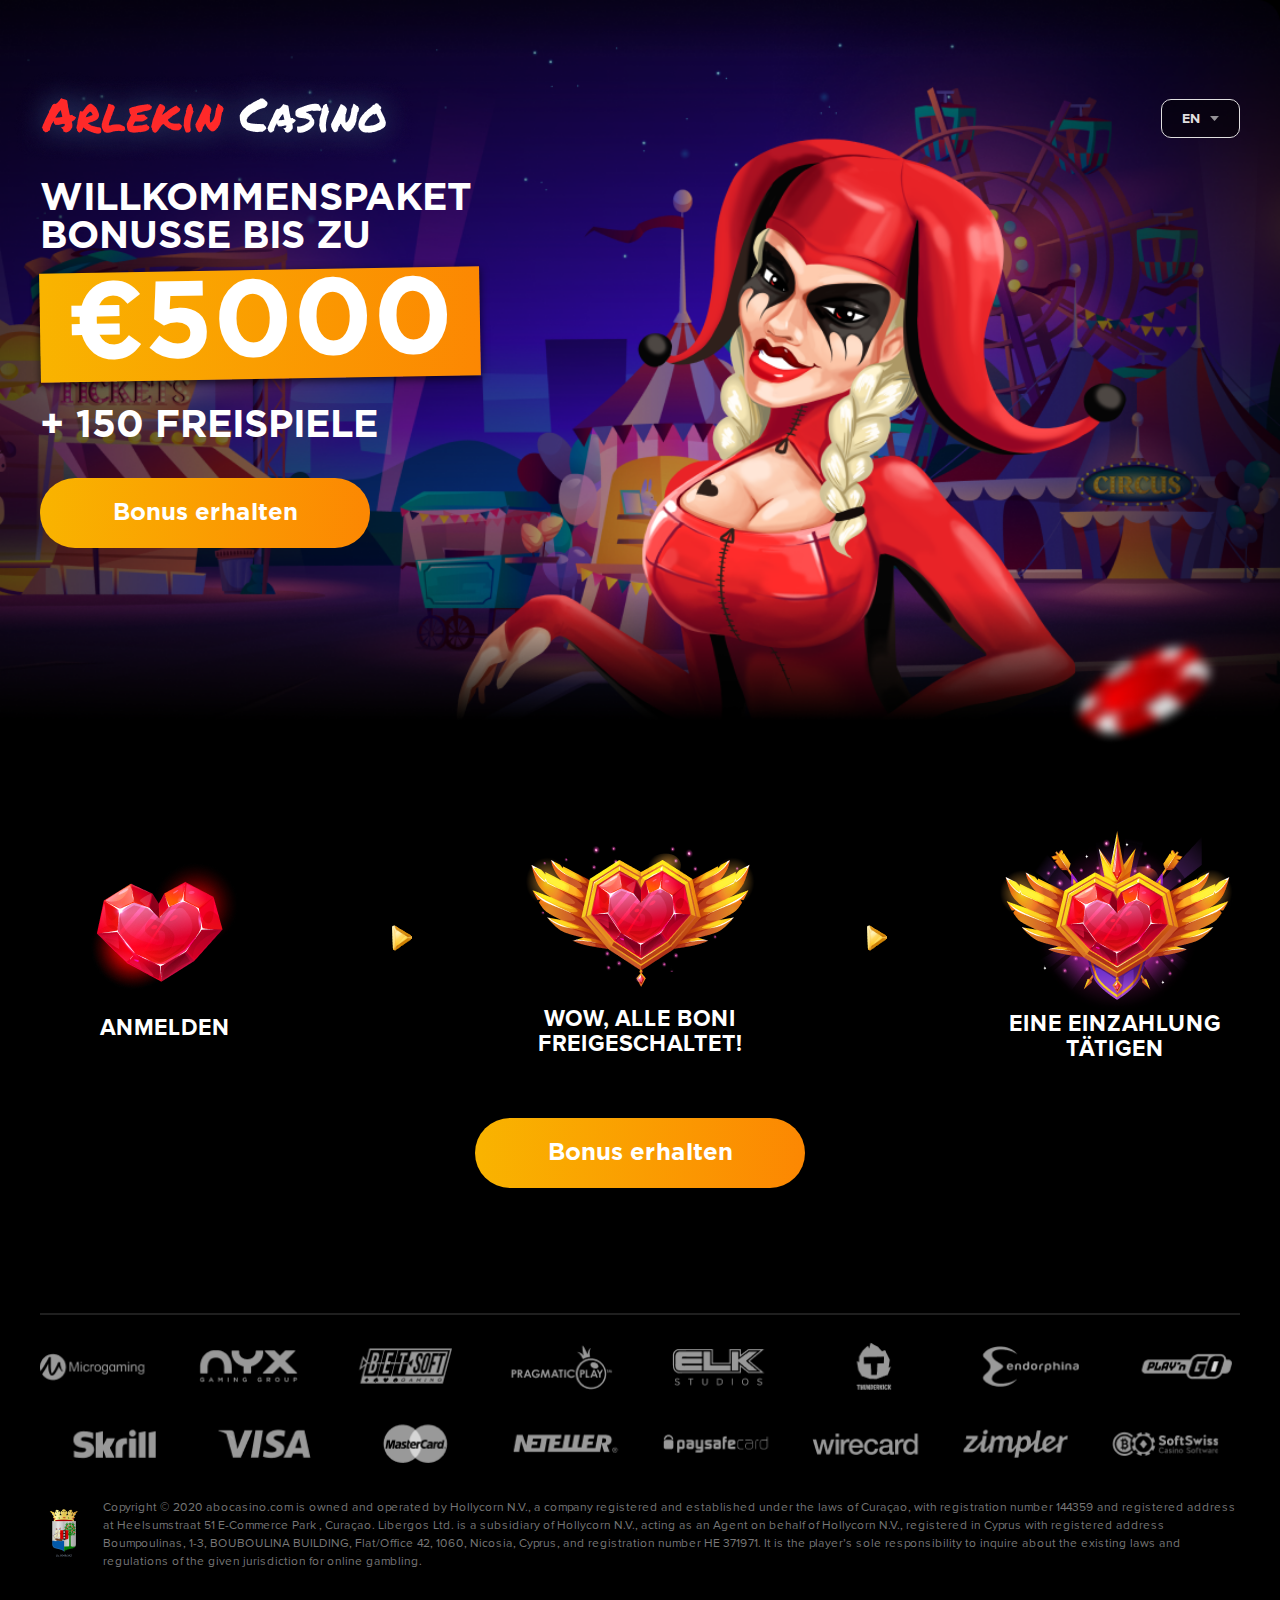
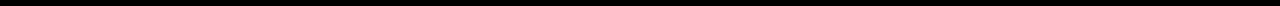
==== de.html @ 3e90ab26 "add fix anim" ====
<!DOCTYPE html>
<html lang="en">

<head>
    <meta charset="UTF-8">
    <meta http-equiv="X-UA-Compatible" content="IE=edge">
    <meta name="viewport" content="width=device-width, initial-scale=1.0">
    <link rel="apple-touch-icon" sizes="152x152" href="fav/apple-touch-icon.png">
    <link rel="icon" type="image/png" sizes="32x32" href="fav/favicon-32x32.png">
    <link rel="icon" type="image/png" sizes="16x16" href="fav/favicon-16x16.png">
    <link rel="manifest" href="fav/site.webmanifest">
    <meta name="msapplication-TileColor" content="#2b5797">
    <meta name="theme-color" content="#ffffff">
    <title>Arlekin Casino</title>
    <link rel="stylesheet" href="css/style.css">
</head>

<body>
    <div class="wrapper">
        <header class="header">
            <div class="header__container">
                <div class="header__inner">
                    <div class="header__menu">
                        <a href="#" class="header__logo"><img src="img/logo.png" alt="logo"></a>
                        <a href="index.html" class="header__local">
                            <p>EN</p>
                            <img src="img/arrow.png" alt="arrow">
                        </a>
                    </div>
                    <div class="header__info">
                        <h2>Willkommenspaket Bonusse bis zu</h2>
                        <h4>€5000</h4>
                        <h3>+ 150 freispiele </h3>
                        <a href="#">Bonus erhalten</a>
                        <div class="header__links-mob">
                            <a href="#" class="header__link">
                                <img src="img/img_mob-en.png" alt="proposition">
                            </a>
                        </div>
                    </div>
                </div>
            </div>
        </header>
        <main class="main">
            <div class="proposition">
                <div class="proposition__container">
                    <div class="proposition__iner">
                        <div class="proposition__images">
                            <div class="proposition__img">
                                <a href="#" class="link" style="text-decoration: none;">
                                    <img class="heart" src="img/img1.png" alt="heard">
                                    <p class="first">Anmelden</p>
                                </a>
                            </div>
                            <div class="proposition__arrow">
                                <div class="arrowAnim">
                                    <div class="arrowSliding">
                                        <div class="arrow"></div>
                                    </div>
                                    <div class="arrowSliding delay1">
                                        <div class="arrow"></div>
                                    </div>
                                    <div class="arrowSliding delay2">
                                        <div class="arrow"></div>
                                    </div>
                                    <div class="arrowSliding delay3">
                                        <div class="arrow"></div>
                                    </div>
                                </div>
                            </div>
                            <div class="proposition__img">
                                <img src="img/img2.png" alt="heard">
                                <p class="second">Wow, alle Boni freigeschaltet!</p>
                            </div>
                            <div class="proposition__arrow">
                                <div class="proposition__arrow">
                                    <div class="arrowAnim">
                                        <div class="arrowSliding">
                                            <div class="arrow"></div>
                                        </div>
                                        <div class="arrowSliding delay1">
                                            <div class="arrow"></div>
                                        </div>
                                        <div class="arrowSliding delay2">
                                            <div class="arrow"></div>
                                        </div>
                                        <div class="arrowSliding delay3">
                                            <div class="arrow"></div>
                                        </div>
                                    </div>
                                </div>
                            </div>
                            <div class="proposition__img">
                                <img src="img/img3.png" alt="heard">
                                <p class="third">eine Einzahlung tätigen</p>
                            </div>
                        </div>
                        <div class="proposition__links">
                            <a href="#" class="proposition__link">Bonus erhalten</a>
                        </div>
                    </div>
                </div>
            </div>
            <div class="footer">
                <div class="footer__container">
                    <div class="footer__inner">
                        <div class="footer__line">
                            <hr>
                        </div>
                        <div class="footer__partners">
                            <img class="decs" src="img/partners.png" alt="partners">
                            <img class="mob" src="img/partners_mob.png" alt="partners">
                        </div>
                        <div class="footer__info">
                            <div class="footer__logo">
                                <img src="img/footer-logo.png" alt="logo">
                            </div>                            
                            <div class="footer__text">
                                <p>Copyright © 2020 abocasino.com is owned and operated by Hollycorn N.V., a company registered and established under the laws of Curaçao, with registration number 144359 and registered address at Heelsumstraat 51 E-Commerce Park , Curaçao. Libergos Ltd. is a subsidiary of Hollycorn N.V., acting as an Agent on behalf of Hollycorn N.V., registered in Cyprus with registered address Boumpoulinas, 1-3, BOUBOULINA BUILDING, Flat/Office 42, 1060, Nicosia, Cyprus, and registration number ΗΕ 371971. It is the player’s sole responsibility to inquire about the existing laws and regulations of the given jurisdiction for online gambling.</p>
                            </div>
                        </div>
                    </div>
                </div>
            </div>
        </main>
    </div>
</body>

</html>
---- css/style.css ----
@charset "UTF-8";
@font-face {
  font-family: "Proxima Nova";
  src: url("../fonts/ProximaNova-Regular.woff");
  font-weight: 400; }
@font-face {
  font-family: "Proxima Nova";
  src: url("../fonts/ProximaNova-Bold.woff");
  font-weight: 700; }
@font-face {
  font-family: "Gotham Pro";
  src: url("../fonts/GothamPro.woff");
  font-weight: 400; }
@font-face {
  font-family: "Gotham Pro";
  src: url("../fonts/GothamPro-Bold.woff");
  font-weight: 700; }
.arrowAnim {
  width: 0px;
  height: 30px;
  display: flex;
  justify-content: center;
  align-items: center; }
  @media (max-width: 768px) {
    .arrowAnim {
      display: none; } }

.arrow {
  width: 25px;
  height: 32px;
  background: url("../img/heard.png") 100%/cover no-repeat; }
  @media (max-width: 979px) {
    .arrow {
      width: 15px;
      height: 22px; } }
  @media (max-width: 768px) {
    .arrow {
      display: none; } }

.arrowSliding {
  position: absolute;
  -webkit-animation: slide 4s linear infinite;
  animation: slide 4s linear infinite; }

.delay1 {
  -webkit-animation-delay: 1s;
  animation-delay: 1s; }

.delay2 {
  -webkit-animation-delay: 2s;
  animation-delay: 2s; }

.delay3 {
  -webkit-animation-delay: 3s;
  animation-delay: 3s; }

@keyframes slide {
  0% {
    opacity: 0;
    transform: translateX(-5vw); }
  20% {
    opacity: 1;
    transform: translateX(-3vw); }
  80% {
    opacity: 1;
    transform: translateX(3vw); }
  100% {
    opacity: 0;
    transform: translateX(5vw); } }
.heart {
  animation-name: anime;
  /* имя кейфрейма для анимации */
  animation-duration: 700ms;
  /* длительность анимации */
  animation-iteration-count: infinite;
  /* количество повторений, в данном случае - бесконечно */
  animation-direction: alternate;
  /* проигрывать анимацию в прямом и в обратном порядке */
  animation-timing-function: ease-in; }

@keyframes anime {
  0% {
    transform: scale(1); }
  100% {
    transform: scale(1.1); } }
*, *::before, *::after {
  margin: 0;
  padding: 0;
  border: none;
  box-sizing: border-box; }

html, .body {
  height: 100%;
  min-width: 320px;
  background-color: #000; }

.body {
  font-family: "Proxima Nova"; }

.wrapper {
  min-height: 0%;
  display: flex;
  flex-direction: column;
  overflow: hidden; }

.main {
  flex: 1 1 auto;
  overflow: hidden; }

[class*="__container"] {
  max-width: 1280px;
  margin: 0 auto; }
  @media (max-width: 1320px) {
    [class*="__container"] {
      margin: 0 40px; } }

body::-webkit-scrollbar {
  width: 7px; }

body::-webkit-scrollbar-track {
  background: #000; }

body::-webkit-scrollbar-thumb {
  background-color: #F9B400;
  border-radius: 15px;
  border: 2px solid #000; }

body .header {
  padding-top: 66px;
  background: url("../img/back.png") 100% 100%/cover no-repeat;
  height: 750px; }
  @media (max-width: 979px) {
    body .header {
      background: url("../img/back.png") 60% 100%/cover no-repeat;
      height: 550px; } }
  @media (max-width: 768px) {
    body .header {
      height: 835px;
      background: url("../img/back_mob.png") 100% 100%/cover no-repeat;
      padding-top: 10px; } }
  body .header__menu {
    display: flex;
    justify-content: space-between;
    align-items: center; }
  body .header__logo {
    margin-left: -30px; }
    @media (max-width: 768px) {
      body .header__logo {
        margin-left: -20px; } }
    @media (max-width: 768px) {
      body .header__logo img {
        width: 100%; } }
  body .header__local {
    display: flex;
    align-items: center;
    background: rgba(0, 0, 0, 0.5);
    border: 1px solid #E0DFDF;
    border-radius: 10px;
    padding: 10px 20px;
    text-decoration: none; }
    body .header__local p {
      font-family: "Proxima Nova";
      font-style: normal;
      font-weight: 700;
      font-size: 14px;
      line-height: 17px;
      color: #E0DFDF;
      margin-right: 10px; }
  body .header__info {
    margin-top: 10px;
    display: flex;
    flex-direction: column;
    max-width: 540px; }
    body .header__info h2 {
      font-family: "Gotham Pro";
      font-style: normal;
      font-weight: 700;
      font-size: 38px;
      line-height: 100%;
      text-transform: uppercase;
      color: #FFFFFF; }
      @media (max-width: 979px) {
        body .header__info h2 {
          font-size: 26px; } }
      @media (max-width: 768px) {
        body .header__info h2 {
          font-size: 22px;
          text-align: center; } }
    body .header__info h4 {
      font-family: "Gotham Pro";
      font-style: normal;
      font-weight: 700;
      font-size: 109px;
      line-height: 100%;
      text-align: center;
      text-transform: uppercase;
      color: #FFFFFF;
      transform: rotate(-1deg);
      max-width: 440px;
      background: linear-gradient(94.47deg, #F9B400 0.44%, #FC8702 99.84%);
      box-shadow: 0px 2.39767px 8.39186px rgba(0, 0, 0, 0.7);
      margin-top: 14px; }
      @media (max-width: 979px) {
        body .header__info h4 {
          font-size: 80px;
          max-width: 320px;
          margin-top: 20px; } }
      @media (max-width: 768px) {
        body .header__info h4 {
          margin-top: 10px;
          font-size: 62px; } }
    body .header__info h3 {
      font-family: "Gotham Pro";
      font-style: normal;
      font-weight: 700;
      font-size: 38px;
      line-height: 100%;
      text-transform: uppercase;
      color: #FFFFFF;
      margin-top: 28px; }
      @media (max-width: 979px) {
        body .header__info h3 {
          font-size: 26px; } }
      @media (max-width: 768px) {
        body .header__info h3 {
          margin-top: 25px;
          text-align: center;
          font-size: 22px; } }
    body .header__info a {
      margin-top: 33px;
      background: linear-gradient(93.7deg, #F9B400 0%, #FC8702 100%);
      border-radius: 126px;
      font-family: "Gotham Pro";
      font-style: normal;
      font-weight: 700;
      font-size: 24px;
      line-height: 125%;
      color: #FFFFFF;
      display: block;
      text-decoration: none;
      max-width: 330px;
      padding: 20px 0px;
      text-align: center;
      transition: 0.3s; }
      body .header__info a:hover {
        box-shadow: 0px 0px 65.6651px rgba(250, 154, 1, 0.7); }
      @media (max-width: 979px) {
        body .header__info a {
          max-width: 280px; } }
      @media (max-width: 768px) {
        body .header__info a {
          text-align: center;
          width: 90%;
          margin: 30px auto 0;
          padding: 10px 0px;
          font-size: 16px;
          text-transform: uppercase; } }
  body .header__links-mob {
    display: none; }
    @media (max-width: 768px) {
      body .header__links-mob {
        display: block; } }
  @media (max-width: 768px) {
    body .header__links-mob a {
      margin-top: 10px;
      border: none;
      background: none;
      box-shadow: none; } }
body .main .proposition {
  margin-top: 66px; }
  @media (max-width: 979px) {
    body .main .proposition {
      margin-top: 0; } }
  @media (max-width: 768px) {
    body .main .proposition {
      display: none; } }
  body .main .proposition__images {
    display: flex;
    justify-content: space-between;
    align-items: center;
    height: 250px; }
  body .main .proposition__img {
    display: flex;
    flex-direction: column;
    align-items: center;
    width: 250px; }
    @media (max-width: 979px) {
      body .main .proposition__img {
        width: 200px; } }
    body .main .proposition__img p {
      font-family: "Proxima Nova";
      font-style: normal;
      font-weight: 700;
      font-size: 23px;
      line-height: 25px;
      text-align: center;
      letter-spacing: 0.0131502px;
      text-transform: uppercase;
      color: #FFFFFF;
      max-width: 250px;
      position: relative;
      text-decoration: none; }
      @media (max-width: 979px) {
        body .main .proposition__img p {
          font-size: 20px; } }
    body .main .proposition__img .second, body .main .proposition__img .first {
      top: 20px; }
  body .main .proposition__links {
    margin-top: 52px; }
  body .main .proposition__link {
    background: linear-gradient(93.7deg, #F9B400 0%, #FC8702 100%);
    border-radius: 126.474px;
    font-family: "Gotham Pro";
    font-style: normal;
    font-weight: 700;
    font-size: 24px;
    line-height: 125%;
    color: #FFFFFF;
    text-decoration: none;
    padding: 20px 0px;
    display: block;
    margin: 0 auto;
    max-width: 330px;
    text-align: center;
    transition: 0.3s; }
    body .main .proposition__link:hover {
      box-shadow: 0px 0px 65.6651px rgba(250, 154, 1, 0.7); }
body .main .footer {
  margin-top: 125px;
  margin-bottom: 35px; }
  @media (max-width: 979px) {
    body .main .footer {
      margin-top: 50px; } }
  @media (max-width: 768px) {
    body .main .footer {
      margin-top: 30px; } }
  body .main .footer__line {
    border: 1px solid rgba(255, 255, 255, 0.12);
    color: rgba(255, 255, 255, 0.12);
    text-align: center;
    display: block;
    margin: 0 auto; }
  body .main .footer__partners {
    margin-top: 25px; }
    body .main .footer__partners img {
      width: 100%; }
  @media (max-width: 768px) {
    body .main .footer .decs {
      display: none; } }
  body .main .footer .mob {
    display: none; }
    @media (max-width: 768px) {
      body .main .footer .mob {
        display: block; } }
  body .main .footer__info {
    margin-top: 25px;
    display: flex;
    justify-content: space-between;
    align-items: center; }
    @media (max-width: 768px) {
      body .main .footer__info {
        flex-direction: column; } }
  body .main .footer__logo {
    margin-right: 15px; }
  body .main .footer__text {
    font-family: "Proxima Nova";
    font-style: normal;
    font-weight: 400;
    font-size: 12px;
    line-height: 18px;
    color: rgba(255, 255, 255, 0.47); }
    @media (max-width: 768px) {
      body .main .footer__text {
        margin-top: 20px;
        text-align: center; } }

/*# sourceMappingURL=style.css.map */
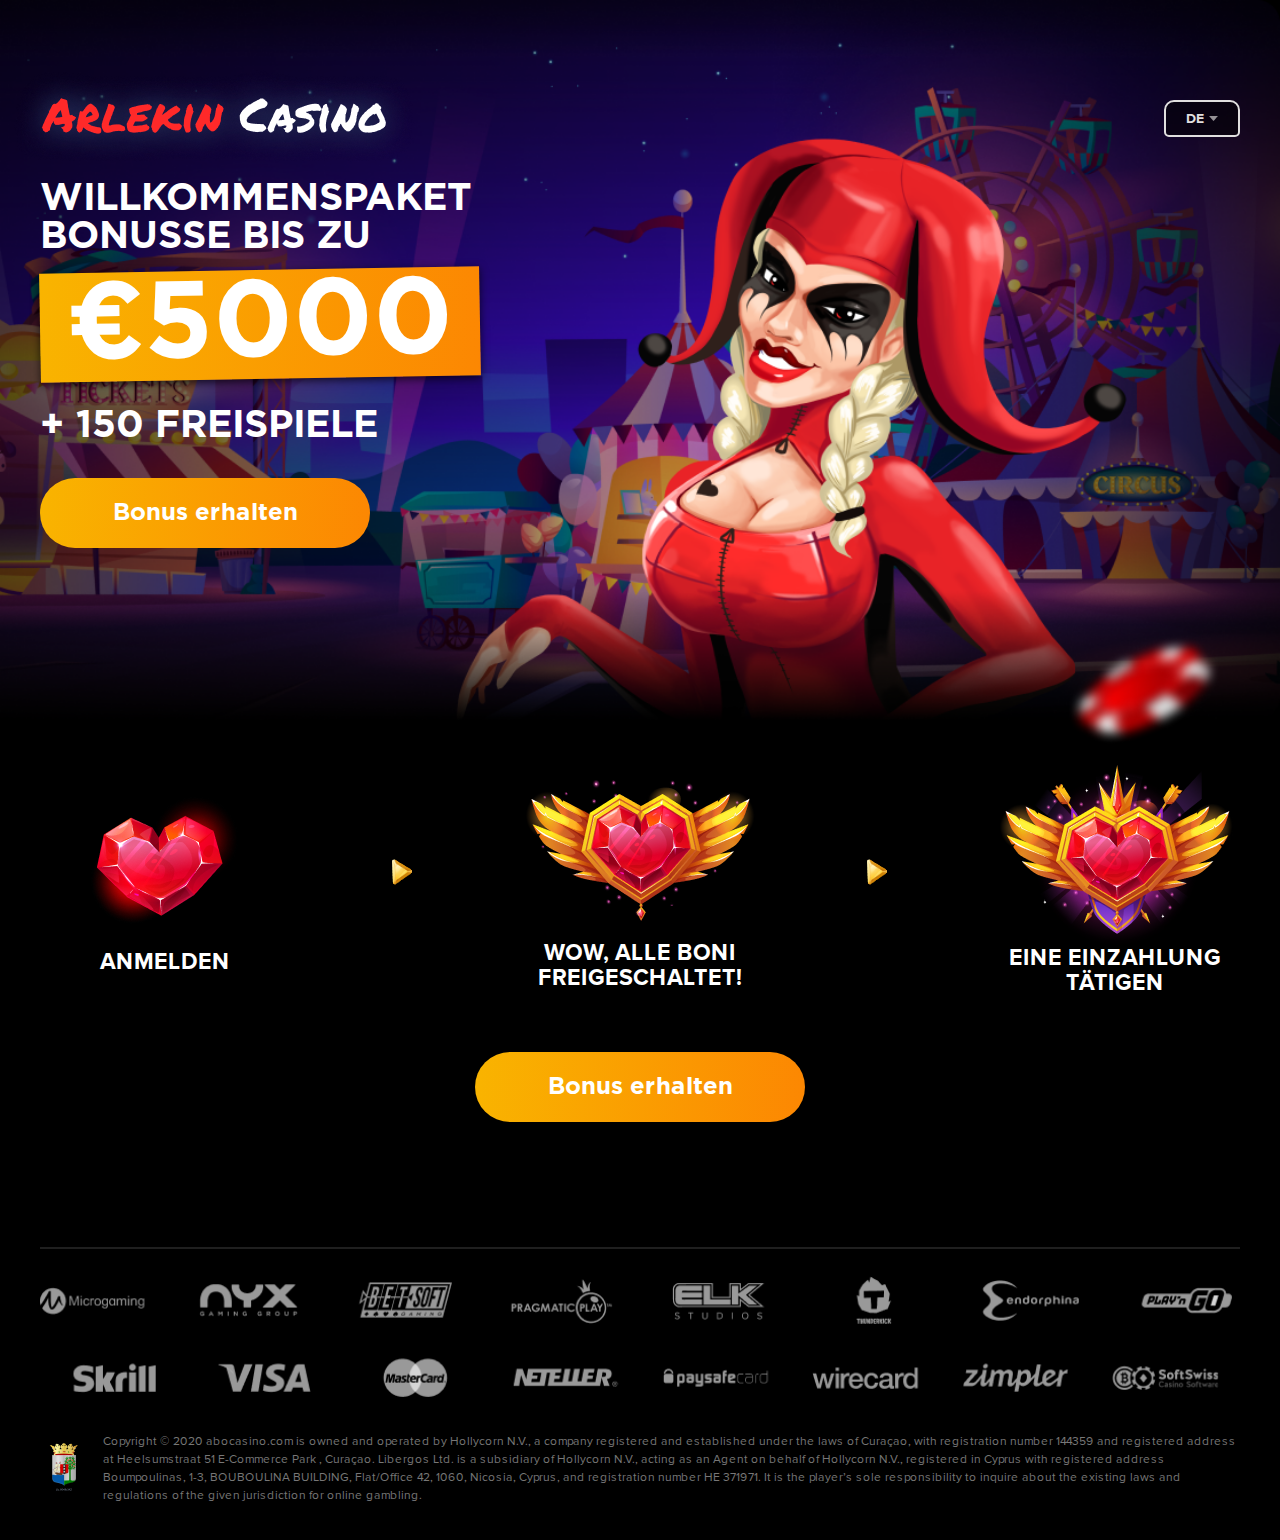
==== commit 4fd9b975: "add new link" ====
--- a/de.html
+++ b/de.html
@@ -22,16 +22,19 @@
                 <div class="header__inner">
                     <div class="header__menu">
                         <a href="#" class="header__logo"><img src="img/logo.png" alt="logo"></a>
-                        <a href="index.html" class="header__local">
-                            <p>EN</p>
-                            <img src="img/arrow.png" alt="arrow">
-                        </a>
+                        <div class="dropdown">
+                            <button class="dropbtn">de <img src="img/arrow.png" alt="arrow"></button>
+                            <div class="dropdown-content">
+                                <a href="index.html"><img src="img/en.png" alt="en"> english</a>
+                                <a href="#"><img src="img/no.png" alt="no"> norway</a>
+                            </div>
+                        </div>
                     </div>
                     <div class="header__info">
                         <h2>Willkommenspaket Bonusse bis zu</h2>
                         <h4>€5000</h4>
                         <h3>+ 150 freispiele </h3>
-                        <a href="#">Bonus erhalten</a>
+                        <a href="https://www.arlekincasino.com/de/users/sign_up">Bonus erhalten</a>
                         <div class="header__links-mob">
                             <a href="#" class="header__link">
                                 <img src="img/img_mob-en.png" alt="proposition">
@@ -47,7 +50,7 @@
                     <div class="proposition__iner">
                         <div class="proposition__images">
                             <div class="proposition__img">
-                                <a href="#" class="link" style="text-decoration: none;">
+                                <a href="https://www.arlekincasino.com/de/users/sign_up" class="link" style="text-decoration: none;">
                                     <img class="heart" src="img/img1.png" alt="heard">
                                     <p class="first">Anmelden</p>
                                 </a>
@@ -69,7 +72,7 @@
                                 </div>
                             </div>
                             <div class="proposition__img">
-                                <img src="img/img2.png" alt="heard">
+                                <img class="heart" src="img/img2.png" alt="heard">
                                 <p class="second">Wow, alle Boni freigeschaltet!</p>
                             </div>
                             <div class="proposition__arrow">
@@ -91,12 +94,12 @@
                                 </div>
                             </div>
                             <div class="proposition__img">
-                                <img src="img/img3.png" alt="heard">
+                                <img class="heart" src="img/img3.png" alt="heard">
                                 <p class="third">eine Einzahlung tätigen</p>
                             </div>
                         </div>
                         <div class="proposition__links">
-                            <a href="#" class="proposition__link">Bonus erhalten</a>
+                            <a href="https://www.arlekincasino.com/de/users/sign_up" class="proposition__link">Bonus erhalten</a>
                         </div>
                     </div>
                 </div>
--- a/css/style.css
+++ b/css/style.css
@@ -83,11 +83,160 @@
     transform: scale(1); }
   100% {
     transform: scale(1.1); } }
+@font-face {
+  font-family: "Proxima Nova";
+  src: url("../fonts/ProximaNova-Regular.woff");
+  font-weight: 400; }
+@font-face {
+  font-family: "Proxima Nova";
+  src: url("../fonts/ProximaNova-Bold.woff");
+  font-weight: 700; }
+@font-face {
+  font-family: "Gotham Pro";
+  src: url("../fonts/GothamPro.woff");
+  font-weight: 400; }
+@font-face {
+  font-family: "Gotham Pro";
+  src: url("../fonts/GothamPro-Bold.woff");
+  font-weight: 700; }
+.arrowAnim {
+  width: 0px;
+  height: 30px;
+  display: flex;
+  justify-content: center;
+  align-items: center; }
+  @media (max-width: 768px) {
+    .arrowAnim {
+      display: none; } }
+
+.arrow {
+  width: 25px;
+  height: 32px;
+  background: url("../img/heard.png") 100%/cover no-repeat; }
+  @media (max-width: 979px) {
+    .arrow {
+      width: 15px;
+      height: 22px; } }
+  @media (max-width: 768px) {
+    .arrow {
+      display: none; } }
+
+.arrowSliding {
+  position: absolute;
+  -webkit-animation: slide 4s linear infinite;
+  animation: slide 4s linear infinite; }
+
+.delay1 {
+  -webkit-animation-delay: 1s;
+  animation-delay: 1s; }
+
+.delay2 {
+  -webkit-animation-delay: 2s;
+  animation-delay: 2s; }
+
+.delay3 {
+  -webkit-animation-delay: 3s;
+  animation-delay: 3s; }
+
+@keyframes slide {
+  0% {
+    opacity: 0;
+    transform: translateX(-5vw); }
+  20% {
+    opacity: 1;
+    transform: translateX(-3vw); }
+  80% {
+    opacity: 1;
+    transform: translateX(3vw); }
+  100% {
+    opacity: 0;
+    transform: translateX(5vw); } }
+.heart {
+  animation-name: anime;
+  /* имя кейфрейма для анимации */
+  animation-duration: 700ms;
+  /* длительность анимации */
+  animation-iteration-count: infinite;
+  /* количество повторений, в данном случае - бесконечно */
+  animation-direction: alternate;
+  /* проигрывать анимацию в прямом и в обратном порядке */
+  animation-timing-function: ease-in; }
+
+@keyframes anime {
+  0% {
+    transform: scale(1); }
+  100% {
+    transform: scale(1.1); } }
+.dropbtn {
+  background: rgba(0, 0, 0, 0.5);
+  border: 2px solid #E0DFDF;
+  border-radius: 10px;
+  width: 76px;
+  height: 37px;
+  font-family: "Proxima Nova";
+  font-style: normal;
+  font-weight: 700;
+  font-size: 14px;
+  line-height: 17px;
+  text-align: center;
+  text-transform: uppercase;
+  color: #E0DFDF;
+  border-bottom-right-radius: 5px;
+  border-bottom-left-radius: 5px;
+  cursor: pointer;
+  display: flex;
+  justify-content: center;
+  align-items: center; }
+  .dropbtn img {
+    margin-left: 5px; }
+
+.dropdown {
+  position: relative; }
+  .dropdown .dropdown-content {
+    display: none;
+    position: absolute;
+    background: rgba(0, 0, 0, 0.5);
+    border: 2px solid #E0DFDF;
+    border-radius: 10px;
+    width: 76px;
+    z-index: 1; }
+  .dropdown .dropdown-content a {
+    color: black;
+    justify-content: space-between;
+    display: flex;
+    padding: 14px 7px;
+    text-decoration: none;
+    font-family: "Proxima Nova";
+    font-style: normal;
+    font-weight: 700;
+    font-size: 9px;
+    line-height: 17px;
+    text-align: center;
+    color: #E0DFDF;
+    cursor: pointer;
+    text-transform: uppercase;
+    display: flex;
+    justify-content: space-between;
+    align-items: center; }
+  .dropdown .dropdown-content a:hover .dropbtn {
+    border-bottom-right-radius: 5px;
+    border-bottom-left-radius: 5px; }
+  .dropdown:hover .dropdown-content {
+    display: block;
+    position: absolute;
+    top: 35px;
+    border-top-right-radius: 5px;
+    border-top-left-radius: 5px; }
+
 *, *::before, *::after {
   margin: 0;
   padding: 0;
   border: none;
-  box-sizing: border-box; }
+  box-sizing: border-box;
+  -ms-user-select: none;
+  -moz-user-select: none;
+  -webkit-user-select: none;
+  user-select: none; }
 
 html, .body {
   height: 100%;
@@ -266,65 +415,63 @@
       border: none;
       background: none;
       box-shadow: none; } }
-body .main .proposition {
-  margin-top: 66px; }
+@media (max-width: 979px) {
+  body .main .proposition {
+    margin-top: 0; } }
+@media (max-width: 768px) {
+  body .main .proposition {
+    display: none; } }
+body .main .proposition__images {
+  display: flex;
+  justify-content: space-between;
+  align-items: center;
+  height: 250px; }
+body .main .proposition__img {
+  display: flex;
+  flex-direction: column;
+  align-items: center;
+  width: 250px; }
   @media (max-width: 979px) {
-    body .main .proposition {
-      margin-top: 0; } }
-  @media (max-width: 768px) {
-    body .main .proposition {
-      display: none; } }
-  body .main .proposition__images {
-    display: flex;
-    justify-content: space-between;
-    align-items: center;
-    height: 250px; }
-  body .main .proposition__img {
-    display: flex;
-    flex-direction: column;
-    align-items: center;
-    width: 250px; }
-    @media (max-width: 979px) {
-      body .main .proposition__img {
-        width: 200px; } }
-    body .main .proposition__img p {
-      font-family: "Proxima Nova";
-      font-style: normal;
-      font-weight: 700;
-      font-size: 23px;
-      line-height: 25px;
-      text-align: center;
-      letter-spacing: 0.0131502px;
-      text-transform: uppercase;
-      color: #FFFFFF;
-      max-width: 250px;
-      position: relative;
-      text-decoration: none; }
-      @media (max-width: 979px) {
-        body .main .proposition__img p {
-          font-size: 20px; } }
-    body .main .proposition__img .second, body .main .proposition__img .first {
-      top: 20px; }
-  body .main .proposition__links {
-    margin-top: 52px; }
-  body .main .proposition__link {
-    background: linear-gradient(93.7deg, #F9B400 0%, #FC8702 100%);
-    border-radius: 126.474px;
-    font-family: "Gotham Pro";
+    body .main .proposition__img {
+      width: 200px; } }
+  body .main .proposition__img p {
+    font-family: "Proxima Nova";
     font-style: normal;
     font-weight: 700;
-    font-size: 24px;
-    line-height: 125%;
+    font-size: 23px;
+    line-height: 25px;
+    text-align: center;
+    letter-spacing: 0.0131502px;
+    text-transform: uppercase;
     color: #FFFFFF;
-    text-decoration: none;
-    padding: 20px 0px;
-    display: block;
-    margin: 0 auto;
-    max-width: 330px;
-    text-align: center;
-    transition: 0.3s; }
-    body .main .proposition__link:hover {
-      box-shadow: 0px 0px 65.6651px rgba(250, 154, 1, 0.7); }
+    max-width: 250px;
+    position: relative;
+    text-decoration: none; }
+    @media (max-width: 979px) {
+      body .main .proposition__img p {
+        font-size: 20px; } }
+  body .main .proposition__img .second, body .main .proposition__img .first {
+    top: 20px; }
+body .main .proposition__links {
+  margin-top: 52px; }
+body .main .proposition__link {
+  background: linear-gradient(93.7deg, #F9B400 0%, #FC8702 100%);
+  border-radius: 126.474px;
+  font-family: "Gotham Pro";
+  font-style: normal;
+  font-weight: 700;
+  font-size: 24px;
+  line-height: 125%;
+  color: #FFFFFF;
+  text-decoration: none;
+  padding: 20px 0px;
+  display: block;
+  margin: 0 auto;
+  max-width: 330px;
+  text-align: center;
+  transition: 0.3s; }
+  body .main .proposition__link:hover {
+    box-shadow: 0px 0px 65.6651px rgba(250, 154, 1, 0.7); }
 body .main .footer {
   margin-top: 125px;
   margin-bottom: 35px; }
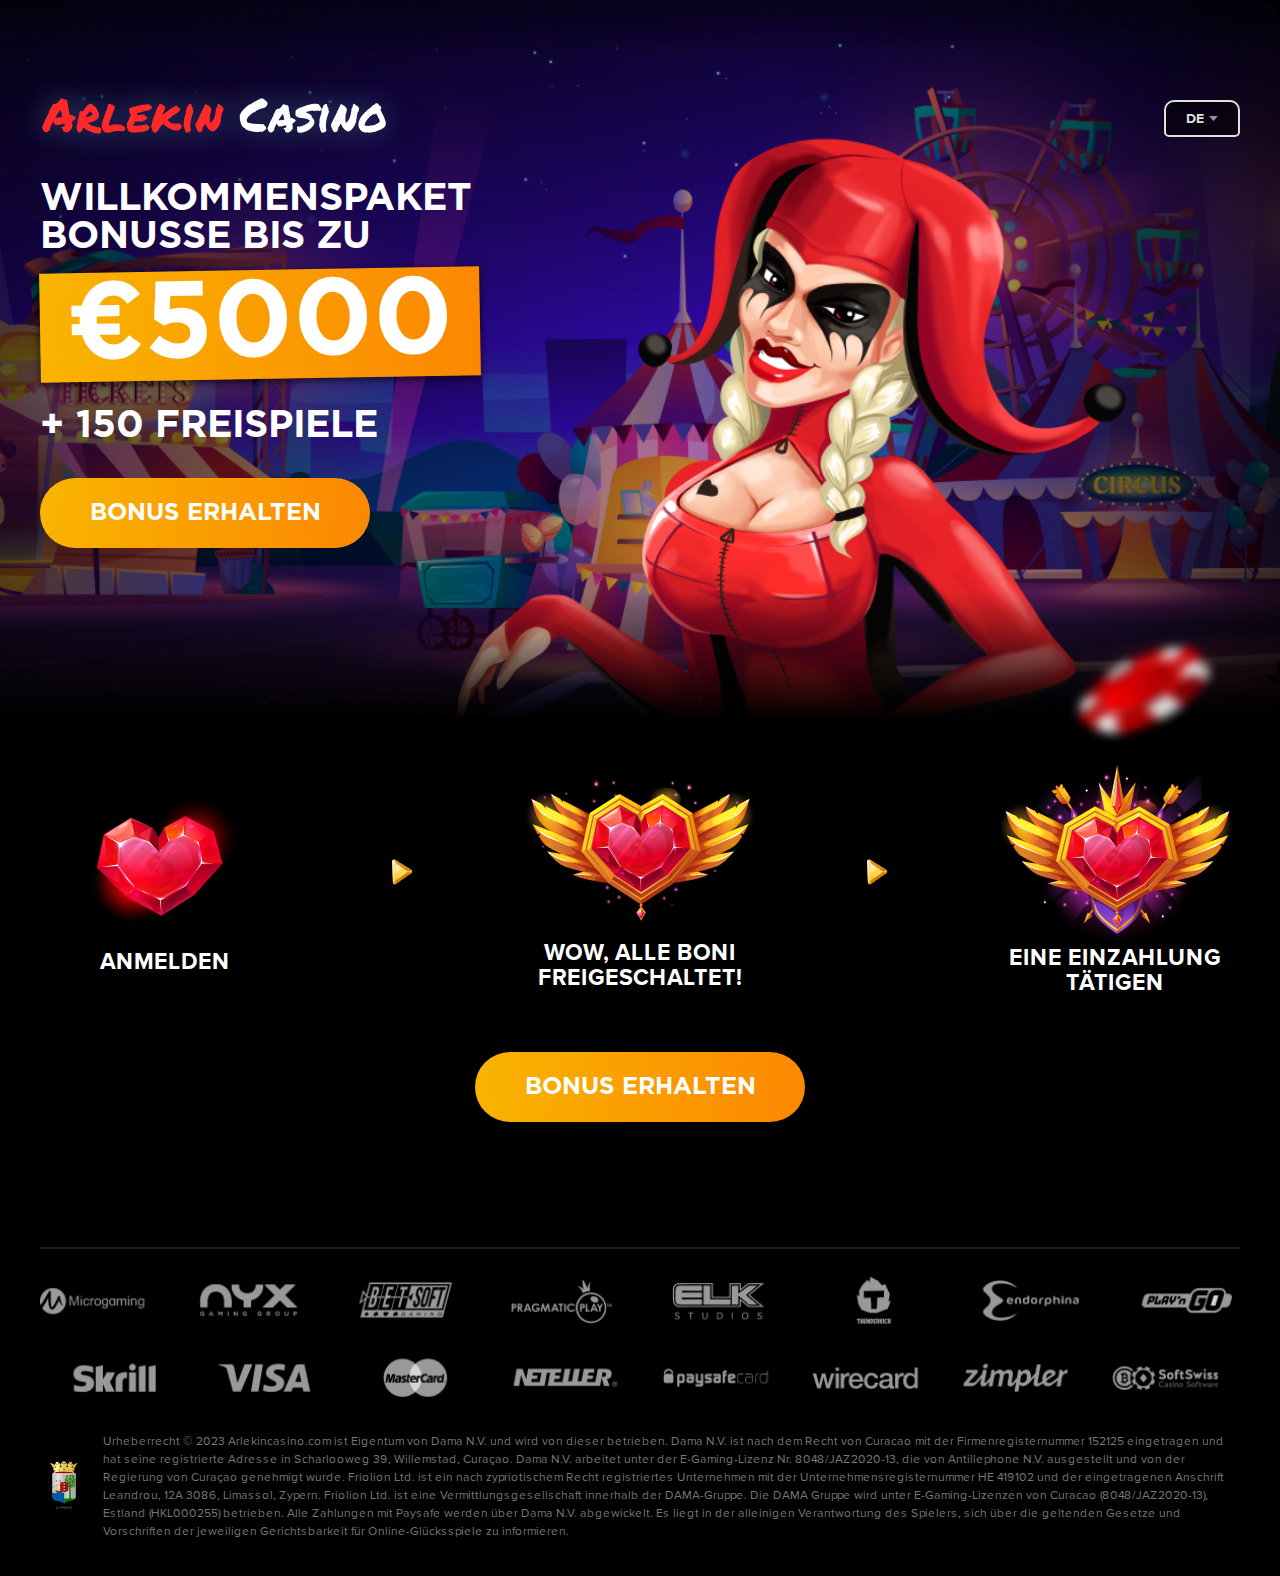
==== commit 3812f6de: "delete img for mob 3" ====
--- a/de.html
+++ b/de.html
@@ -34,18 +34,13 @@
                         <h2>Willkommenspaket Bonusse bis zu</h2>
                         <h4>€5000</h4>
                         <h3>+ 150 freispiele </h3>
-                        <a href="https://www.arlekincasino.com/de/users/sign_up">Bonus erhalten</a>
-                        <div class="header__links-mob">
-                            <a href="#" class="header__link">
-                                <img src="img/img_mob-en.png" alt="proposition">
-                            </a>
-                        </div>
+                        <a class="heart" href="https://www.arlekincasino.com/de/users/sign_up">Bonus erhalten</a>
                     </div>
                 </div>
             </div>
         </header>
         <main class="main">
-            <div class="proposition">
+            <div class="proposition"> 
                 <div class="proposition__container">
                     <div class="proposition__iner">
                         <div class="proposition__images">
@@ -119,7 +114,7 @@
                                 <img src="img/footer-logo.png" alt="logo">
                             </div>                            
                             <div class="footer__text">
-                                <p>Copyright © 2020 abocasino.com is owned and operated by Hollycorn N.V., a company registered and established under the laws of Curaçao, with registration number 144359 and registered address at Heelsumstraat 51 E-Commerce Park , Curaçao. Libergos Ltd. is a subsidiary of Hollycorn N.V., acting as an Agent on behalf of Hollycorn N.V., registered in Cyprus with registered address Boumpoulinas, 1-3, BOUBOULINA BUILDING, Flat/Office 42, 1060, Nicosia, Cyprus, and registration number ΗΕ 371971. It is the player’s sole responsibility to inquire about the existing laws and regulations of the given jurisdiction for online gambling.</p>
+                                <p>Urheberrecht © 2023 Arlekincasino.com ist Eigentum von Dama N.V. und wird von dieser betrieben. Dama N.V. ist nach dem Recht von Curacao mit der Firmenregisternummer 152125 eingetragen und hat seine registrierte Adresse in Scharlooweg 39, Willemstad, Curaçao. Dama N.V. arbeitet unter der E-Gaming-Lizenz Nr. 8048/JAZ2020-13, die von Antillephone N.V. ausgestellt und von der Regierung von Curaçao genehmigt wurde. Friolion Ltd. ist ein nach zypriotischem Recht registriertes Unternehmen mit der Unternehmensregisternummer ΗΕ 419102 und der eingetragenen Anschrift Leandrou, 12A 3086, Limassol, Zypern. Friolion Ltd. ist eine Vermittlungsgesellschaft innerhalb der DAMA-Gruppe. Die DAMA Gruppe wird unter E-Gaming-Lizenzen von Curacao (8048/JAZ2020-13), Estland (HKL000255) betrieben. Alle Zahlungen mit Paysafe werden über Dama N.V. abgewickelt. Es liegt in der alleinigen Verantwortung des Spielers, sich über die geltenden Gesetze und Vorschriften der jeweiligen Gerichtsbarkeit für Online-Glücksspiele zu informieren.</p>
                             </div>
                         </div>
                     </div>
--- a/css/style.css
+++ b/css/style.css
@@ -390,7 +390,8 @@
       max-width: 330px;
       padding: 20px 0px;
       text-align: center;
-      transition: 0.3s; }
+      transition: 0.3s;
+      text-transform: uppercase; }
       body .header__info a:hover {
         box-shadow: 0px 0px 65.6651px rgba(250, 154, 1, 0.7); }
       @media (max-width: 979px) {
@@ -469,7 +470,8 @@
   margin: 0 auto;
   max-width: 330px;
   text-align: center;
-  transition: 0.3s; }
+  transition: 0.3s;
+  text-transform: uppercase; }
   body .main .proposition__link:hover {
     box-shadow: 0px 0px 65.6651px rgba(250, 154, 1, 0.7); }
 body .main .footer {
